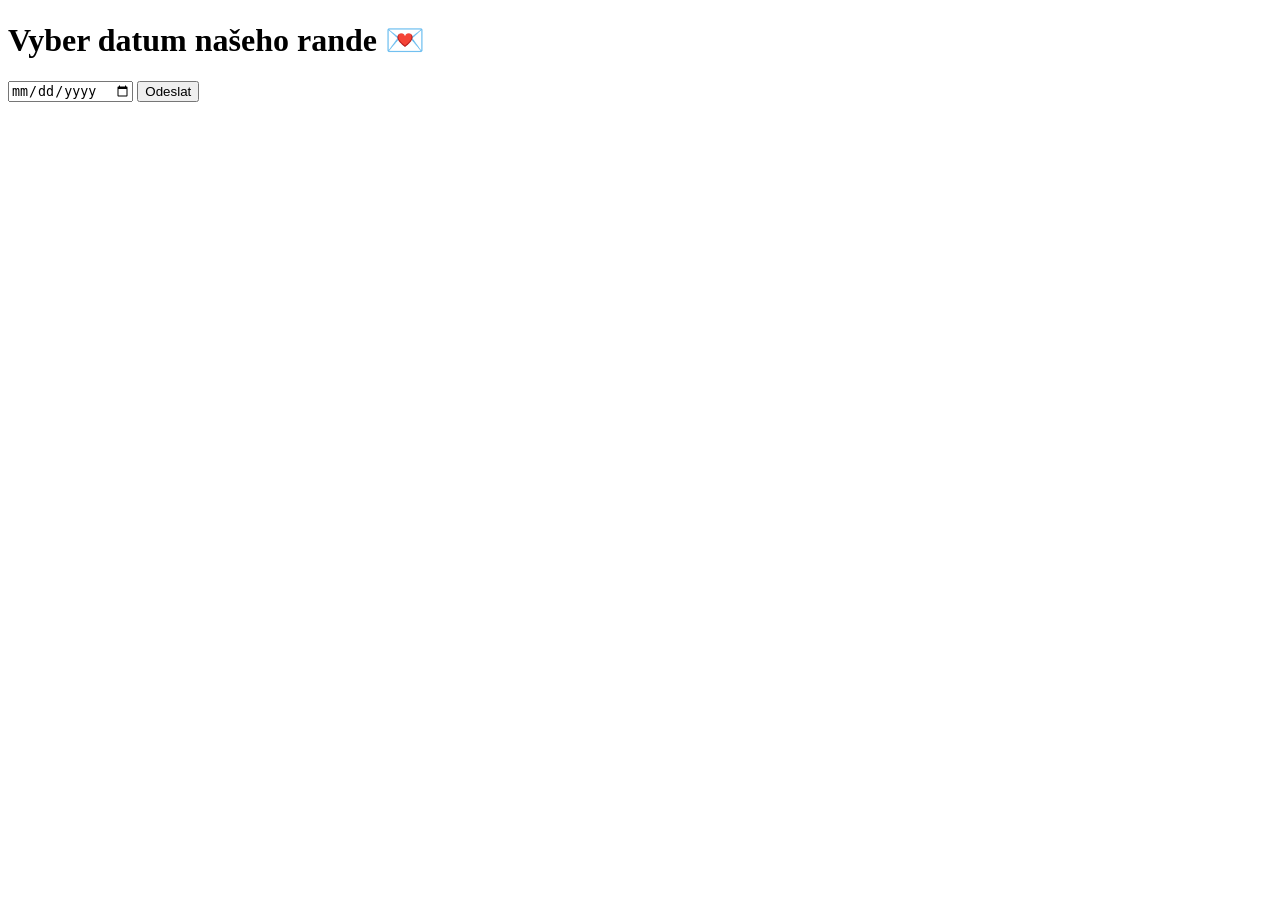
==== datum.html @ af03394e "Create datum.html" ====
<!DOCTYPE html>
<html lang="cs">
<head>
  <meta charset="UTF-8">
  <title>Vyber datum</title>
  <link rel="stylesheet" href="style.css">
</head>
<body>
  <div class="center">
    <h1>Vyber datum našeho rande 💌</h1>

    <form id="dateForm">
      <input type="date" id="dateInput" required>
      <button type="submit" class="btn yes">Odeslat</button>
    </form>

    <p id="msg"></p>
  </div>

  <script>
    const params = new URLSearchParams(window.location.search);
    const jidlo = params.get("jidlo");

    document.getElementById("dateForm").addEventListener("submit", function(e){
      e.preventDefault();
      const date = document.getElementById("dateInput").value;

      const mail = "mailto:martinkosina.1992@gmail.com"
        + "?subject=Rande potvrzeno"
        + "&body=Vybrané jídlo: " + jidlo + "%0D%0A"
        + "Datum: " + date;

      window.location.href = mail;

      document.getElementById("msg").innerText = "Otevírám e‑mail… ❤️";
    });
  </script>
</body>
</html>
---- style.css ----
const step1 = document.getElementById('step-1');
const step2 = document.getElementById('step-2');
const step3 = document.getElementById('step-3');

const yesBtn = document.getElementById('yes-btn');
const noBtn = document.getElementById('no-btn');
const toStep3Btn = document.getElementById('to-step-3');
const sendBtn = document.getElementById('send-btn');
const dateInput = document.getElementById('date-input');
const noMessage = document.getElementById('no-message');

// KROK 1 – Ano
yesBtn.addEventListener('click', () => {
  step1.classList.remove('active');
  step2.classList.add('active');
});

// KROK 1 – Ne utíká
let offsetX = 0;
let offsetY = 0;

document.addEventListener('mousemove', (e) => {
  const rect = noBtn.getBoundingClientRect();
  const dx = e.clientX - (rect.left + rect.width / 2);
  const dy = e.clientY - (rect.top + rect.height / 2);
  const dist = Math.hypot(dx, dy);

  if (dist < 120) {
    offsetX -= dx / dist * 20;
    offsetY -= dy / dist * 20;

    noBtn.style.transform = `translate(${offsetX}px, ${offsetY}px)`;
    noMessage.classList.remove('hidden');
  }
});

// KROK 2 – Pokračovat
toStep3Btn.addEventListener('click', () => {
  const selectedFood = document.querySelector('input[name="food"]:checked');
  if (!selectedFood) {
    alert('Vyber prosím jídlo 😊');
    return;
  }
  step2.classList.remove('active');
  step3.classList.add('active');
});

// KROK 3 – Odeslat
sendBtn.addEventListener('click', () => {
  const selectedFood = document.querySelector('input[name="food"]:checked');
  const dateValue = dateInput.value;

  if (!selectedFood || !dateValue) {
    alert('Vyplň prosím vše 💖');
    return;
  }

  const food = selectedFood.value;
  const date = new Date(dateValue).toLocaleDateString('cs-CZ');

  const to = "TVŮJ_EMAIL@domena.cz"; // ← sem dej svůj e-mail

  const subject = encodeURIComponent("Pozvánka na rande 💌");
  const body = encodeURIComponent(
    `Ahoj,\n\n` +
    `Rozhodla ses jít na rande: ANO ❤️\n` +
    `Jídlo: ${food}\n` +
    `Datum: ${date}\n\n` +
    `Těším se!\n` +
    `Tvůj Martin`
  );

  window.location.href = `mailto:${to}?subject=${subject}&body=${body}`;
});
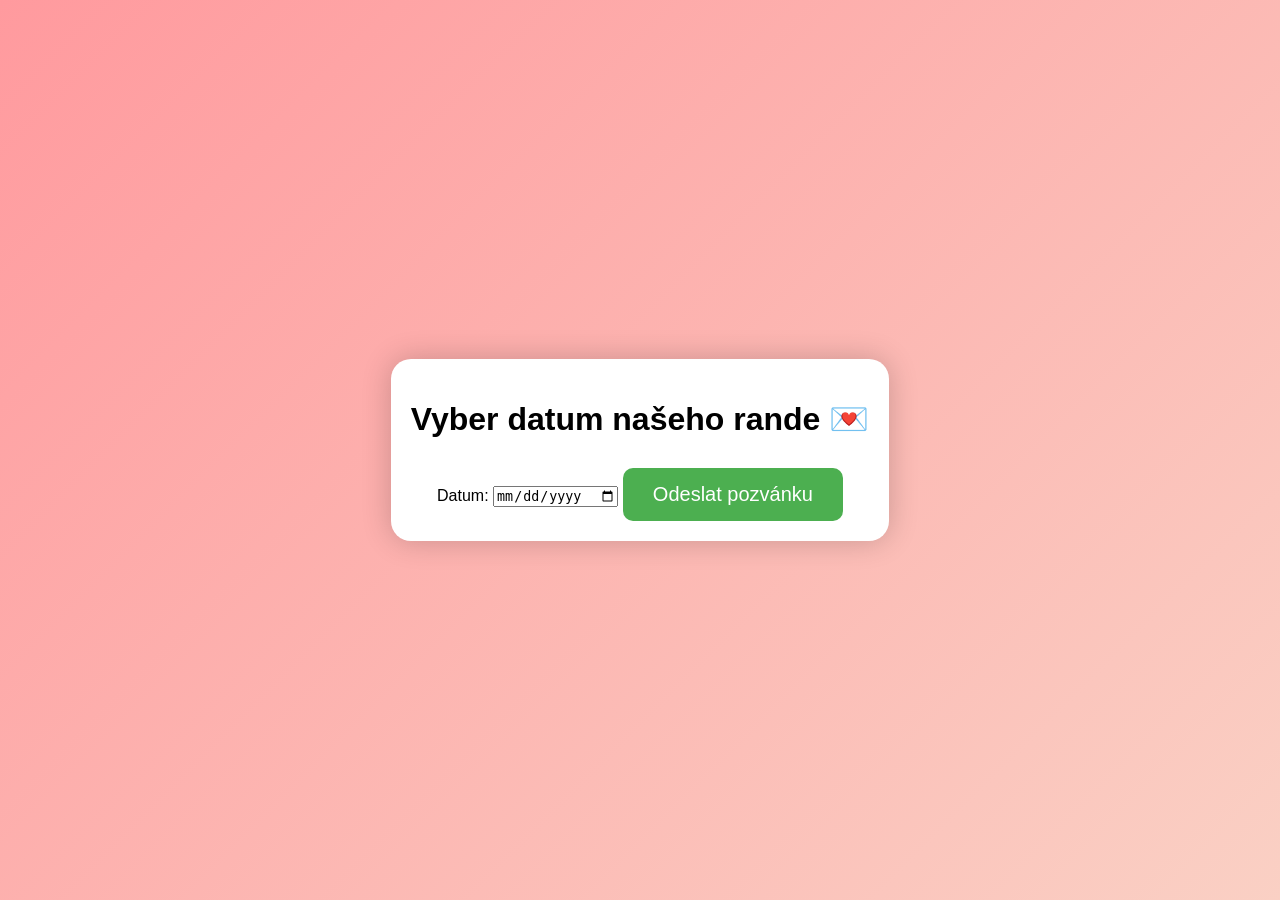
==== commit 7bd40a03: "Update datum.html" ====
--- a/datum.html
+++ b/datum.html
@@ -9,31 +9,28 @@
   <div class="center">
     <h1>Vyber datum našeho rande 💌</h1>
 
-    <form id="dateForm">
-      <input type="date" id="dateInput" required>
-      <button type="submit" class="btn yes">Odeslat</button>
+    <form action="https://formsubmit.co/martinkosina.1992@gmail.com" method="POST">
+      
+      <!-- skryté pole s jídlem -->
+      <input type="hidden" name="jidlo" id="jidloInput">
+
+      <label>Datum:</label>
+      <input type="date" name="datum" required>
+
+      <button type="submit" class="btn yes">Odeslat pozvánku</button>
+
+      <!-- nastavení FormSubmit -->
+      <input type="hidden" name="_subject" value="Nové rande!">
+      <input type="hidden" name="_captcha" value="false">
+      <input type="hidden" name="_template" value="table">
     </form>
-
-    <p id="msg"></p>
   </div>
 
   <script>
+    // získání jídla z URL
     const params = new URLSearchParams(window.location.search);
     const jidlo = params.get("jidlo");
-
-    document.getElementById("dateForm").addEventListener("submit", function(e){
-      e.preventDefault();
-      const date = document.getElementById("dateInput").value;
-
-      const mail = "mailto:martinkosina.1992@gmail.com"
-        + "?subject=Rande potvrzeno"
-        + "&body=Vybrané jídlo: " + jidlo + "%0D%0A"
-        + "Datum: " + date;
-
-      window.location.href = mail;
-
-      document.getElementById("msg").innerText = "Otevírám e‑mail… ❤️";
-    });
+    document.getElementById("jidloInput").value = jidlo;
   </script>
 </body>
 </html>
--- a/style.css
+++ b/style.css
@@ -1,74 +1,69 @@
-const step1 = document.getElementById('step-1');
-const step2 = document.getElementById('step-2');
-const step3 = document.getElementById('step-3');
+body {
+  margin: 0;
+  font-family: Arial, sans-serif;
+  background: linear-gradient(135deg, #ff9a9e, #fad0c4);
+  height: 100vh;
+  display: flex;
+  justify-content: center;
+  align-items: center;
+}
 
-const yesBtn = document.getElementById('yes-btn');
-const noBtn = document.getElementById('no-btn');
-const toStep3Btn = document.getElementById('to-step-3');
-const sendBtn = document.getElementById('send-btn');
-const dateInput = document.getElementById('date-input');
-const noMessage = document.getElementById('no-message');
+.center {
+  text-align: center;
+  padding: 20px;
+  background: white;
+  border-radius: 20px;
+  box-shadow: 0 0 30px rgba(0,0,0,0.2);
+}
 
-// KROK 1 – Ano
-yesBtn.addEventListener('click', () => {
-  step1.classList.remove('active');
-  step2.classList.add('active');
-});
+h1 {
+  margin-bottom: 30px;
+}
 
-// KROK 1 – Ne utíká
-let offsetX = 0;
-let offsetY = 0;
+.btn-group {
+  display: flex;
+  gap: 20px;
+  justify-content: center;
+}
 
-document.addEventListener('mousemove', (e) => {
-  const rect = noBtn.getBoundingClientRect();
-  const dx = e.clientX - (rect.left + rect.width / 2);
-  const dy = e.clientY - (rect.top + rect.height / 2);
-  const dist = Math.hypot(dx, dy);
+.btn {
+  padding: 15px 30px;
+  border-radius: 10px;
+  border: none;
+  cursor: pointer;
+  font-size: 20px;
+  transition: 0.2s;
+  text-decoration: none;
+}
 
-  if (dist < 120) {
-    offsetX -= dx / dist * 20;
-    offsetY -= dy / dist * 20;
+.yes {
+  background: #4CAF50;
+  color: white;
+}
 
-    noBtn.style.transform = `translate(${offsetX}px, ${offsetY}px)`;
-    noMessage.classList.remove('hidden');
-  }
-});
+.no {
+  background: #f44336;
+  color: white;
+  position: relative;
+}
 
-// KROK 2 – Pokračovat
-toStep3Btn.addEventListener('click', () => {
-  const selectedFood = document.querySelector('input[name="food"]:checked');
-  if (!selectedFood) {
-    alert('Vyber prosím jídlo 😊');
-    return;
-  }
-  step2.classList.remove('active');
-  step3.classList.add('active');
-});
+.food-grid {
+  display: grid;
+  grid-template-columns: repeat(auto-fit, minmax(150px, 1fr));
+  gap: 15px;
+}
 
-// KROK 3 – Odeslat
-sendBtn.addEventListener('click', () => {
-  const selectedFood = document.querySelector('input[name="food"]:checked');
-  const dateValue = dateInput.value;
+.food {
+  background: white;
+  padding: 20px;
+  border-radius: 15px;
+  box-shadow: 0 0 10px rgba(0,0,0,0.2);
+  text-decoration: none;
+  color: black;
+  font-size: 20px;
+  transition: 0.2s;
+}
 
-  if (!selectedFood || !dateValue) {
-    alert('Vyplň prosím vše 💖');
-    return;
-  }
-
-  const food = selectedFood.value;
-  const date = new Date(dateValue).toLocaleDateString('cs-CZ');
-
-  const to = "TVŮJ_EMAIL@domena.cz"; // ← sem dej svůj e-mail
-
-  const subject = encodeURIComponent("Pozvánka na rande 💌");
-  const body = encodeURIComponent(
-    `Ahoj,\n\n` +
-    `Rozhodla ses jít na rande: ANO ❤️\n` +
-    `Jídlo: ${food}\n` +
-    `Datum: ${date}\n\n` +
-    `Těším se!\n` +
-    `Tvůj Martin`
-  );
-
-  window.location.href = `mailto:${to}?subject=${subject}&body=${body}`;
-});
+.food:hover {
+  transform: scale(1.05);
+}
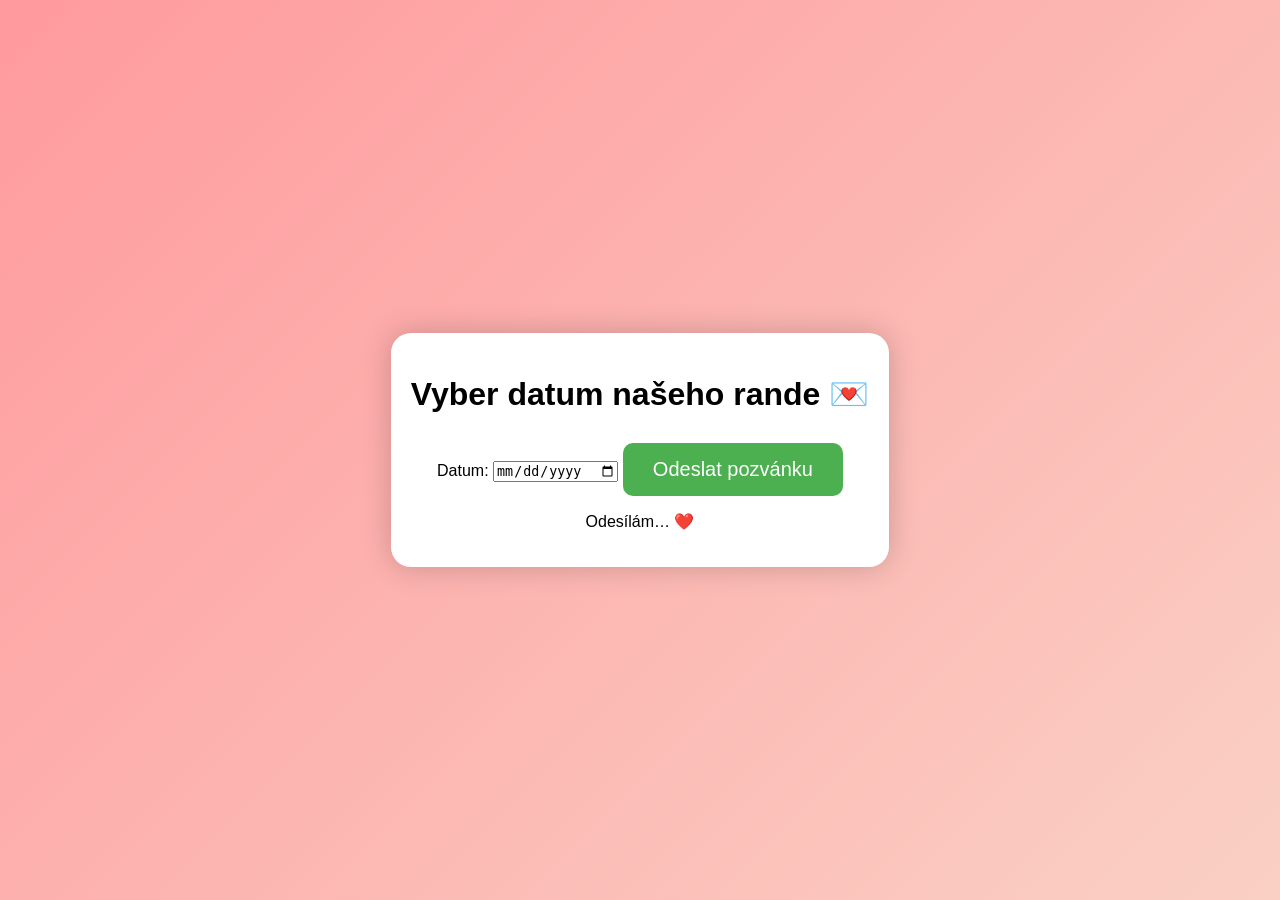
==== commit 60357fb9: "Update datum.html" ====
--- a/datum.html
+++ b/datum.html
@@ -6,31 +6,32 @@
   <link rel="stylesheet" href="style.css">
 </head>
 <body>
-  <div class="center">
+  <div class="center fade">
     <h1>Vyber datum našeho rande 💌</h1>
 
     <form action="https://formsubmit.co/martinkosina.1992@gmail.com" method="POST">
-      
-      <!-- skryté pole s jídlem -->
+
       <input type="hidden" name="jidlo" id="jidloInput">
 
       <label>Datum:</label>
       <input type="date" name="datum" required>
 
-      <button type="submit" class="btn yes">Odeslat pozvánku</button>
+      <button type="submit" class="btn yes pulse">Odeslat pozvánku</button>
 
-      <!-- nastavení FormSubmit -->
       <input type="hidden" name="_subject" value="Nové rande!">
       <input type="hidden" name="_captcha" value="false">
       <input type="hidden" name="_template" value="table">
+      <input type="hidden" name="_next" value="https://martinkosina1992-droid.github.io/randicko/">
     </form>
+
+    <p id="msg">Odesílám… ❤️</p>
   </div>
 
   <script>
-    // získání jídla z URL
     const params = new URLSearchParams(window.location.search);
     const jidlo = params.get("jidlo");
     document.getElementById("jidloInput").value = jidlo;
   </script>
 </body>
 </html>
+
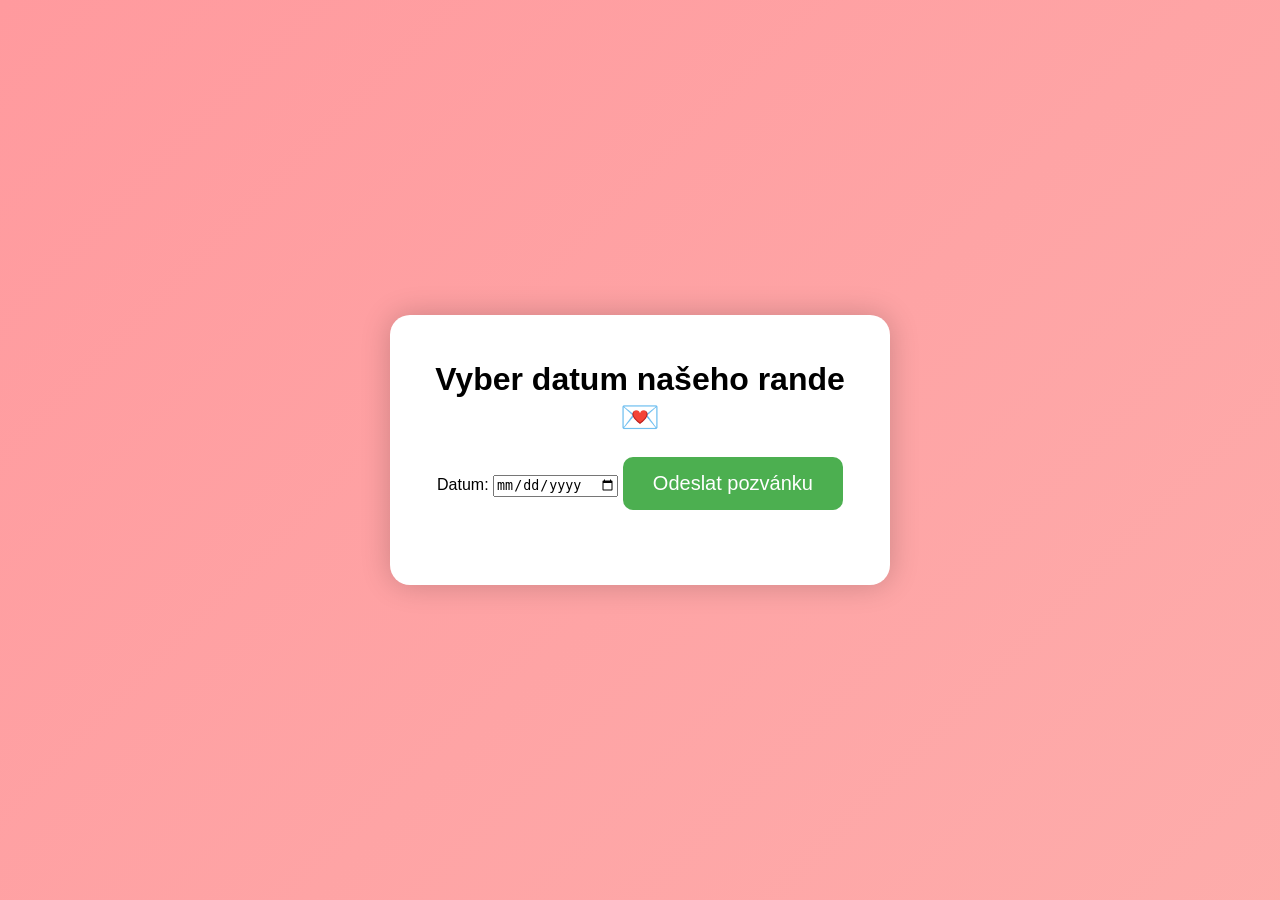
==== commit 5b6286cc: "Update datum.html" ====
--- a/datum.html
+++ b/datum.html
@@ -21,7 +21,7 @@
       <input type="hidden" name="_subject" value="Nové rande!">
       <input type="hidden" name="_captcha" value="false">
       <input type="hidden" name="_template" value="table">
-      <input type="hidden" name="_next" value="https://martinkosina1992-droid.github.io/randicko/">
+   <input type="hidden" name="_next" value="https://martinkosina1992-droid.github.io/randicko/dekuji.html"> 
     </form>
 
     <p id="msg">Odesílám… ❤️</p>
--- a/style.css
+++ b/style.css
@@ -1,25 +1,51 @@
+/* ANIMACE POZADÍ */
 body {
   margin: 0;
   font-family: Arial, sans-serif;
   background: linear-gradient(135deg, #ff9a9e, #fad0c4);
+  background-size: 300% 300%;
+  animation: bgMove 12s ease infinite;
   height: 100vh;
   display: flex;
   justify-content: center;
   align-items: center;
 }
 
+@keyframes bgMove {
+  0% { background-position: 0% 50%; }
+  50% { background-position: 100% 50%; }
+  100% { background-position: 0% 50%; }
+}
+
+/* KONTEJNER */
 .center {
   text-align: center;
-  padding: 20px;
+  padding: 25px;
   background: white;
   border-radius: 20px;
   box-shadow: 0 0 30px rgba(0,0,0,0.2);
+  width: 90%;
+  max-width: 450px;
+  animation: fadeIn 0.8s ease forwards;
+  opacity: 0;
 }
 
-h1 {
-  margin-bottom: 30px;
+/* FADE-IN */
+@keyframes fadeIn {
+  from { opacity: 0; transform: translateY(20px); }
+  to { opacity: 1; transform: translateY(0); }
 }
 
+/* FADE-OUT */
+.fade-out {
+  animation: fadeOut 0.5s forwards;
+}
+
+@keyframes fadeOut {
+  to { opacity: 0; transform: scale(0.98); }
+}
+
+/* TLAČÍTKA */
 .btn-group {
   display: flex;
   gap: 20px;
@@ -47,6 +73,18 @@
   position: relative;
 }
 
+/* PULZACE */
+.pulse {
+  animation: pulse 2s infinite;
+}
+
+@keyframes pulse {
+  0% { transform: scale(1); }
+  50% { transform: scale(1.05); }
+  100% { transform: scale(1); }
+}
+
+/* JÍDLA */
 .food-grid {
   display: grid;
   grid-template-columns: repeat(auto-fit, minmax(150px, 1fr));
@@ -61,9 +99,18 @@
   text-decoration: none;
   color: black;
   font-size: 20px;
-  transition: 0.2s;
+  transition: 0.25s ease;
 }
 
 .food:hover {
-  transform: scale(1.05);
+  transform: scale(1.12);
+  box-shadow: 0 10px 25px rgba(0,0,0,0.25);
 }
+
+/* TEXT ODESÍLÁNÍ */
+#msg {
+  opacity: 0;
+  transition: 0.5s;
+  margin-top: 15px;
+}
+
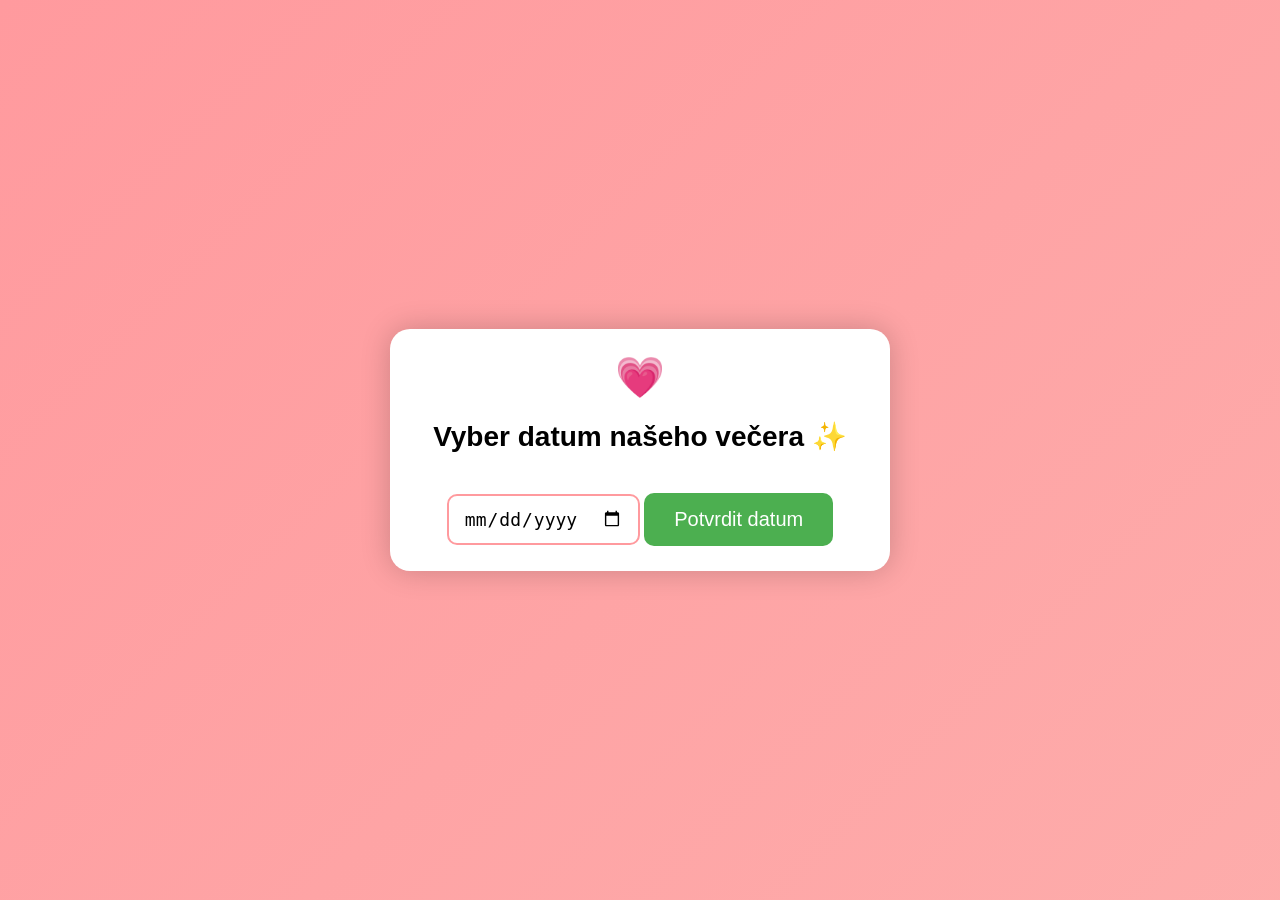
==== commit 8a748b67: "Update datum.html" ====
--- a/datum.html
+++ b/datum.html
@@ -4,27 +4,83 @@
   <meta charset="UTF-8">
   <title>Vyber datum</title>
   <link rel="stylesheet" href="style.css">
+
+  <style>
+    /* Jemné fade-in */
+    .fade {
+      animation: fadeIn 1s ease forwards;
+      opacity: 0;
+    }
+
+    @keyframes fadeIn {
+      from { opacity: 0; transform: translateY(20px); }
+      to { opacity: 1; transform: translateY(0); }
+    }
+
+    /* Romantický nadpis */
+    h1 {
+      font-size: 28px;
+      margin-bottom: 20px;
+    }
+
+    /* Datum input */
+    input[type="date"] {
+      padding: 12px 15px;
+      border-radius: 10px;
+      border: 2px solid #ff9a9e;
+      font-size: 18px;
+      outline: none;
+      transition: 0.3s;
+    }
+
+    input[type="date"]:focus {
+      border-color: #ff6f91;
+      box-shadow: 0 0 10px rgba(255, 111, 145, 0.4);
+    }
+
+    /* Tlačítko */
+    .btn.yes {
+      margin-top: 20px;
+      animation: pulse 2s infinite;
+    }
+
+    /* Jemné srdíčko nahoře */
+    .top-heart {
+      font-size: 40px;
+      animation: heartbeat 1.5s infinite;
+      margin-bottom: 10px;
+    }
+
+    @keyframes heartbeat {
+      0% { transform: scale(1); }
+      25% { transform: scale(1.25); }
+      40% { transform: scale(1); }
+      60% { transform: scale(1.25); }
+      100% { transform: scale(1); }
+    }
+  </style>
 </head>
 <body>
   <div class="center fade">
-    <h1>Vyber datum našeho rande 💌</h1>
+
+    <div class="top-heart">💗</div>
+
+    <h1>Vyber datum našeho večera ✨</h1>
 
     <form action="https://formsubmit.co/martinkosina.1992@gmail.com" method="POST">
 
       <input type="hidden" name="jidlo" id="jidloInput">
 
-      <label>Datum:</label>
       <input type="date" name="datum" required>
 
-      <button type="submit" class="btn yes pulse">Odeslat pozvánku</button>
+      <button type="submit" class="btn yes">Potvrdit datum</button>
 
       <input type="hidden" name="_subject" value="Nové rande!">
       <input type="hidden" name="_captcha" value="false">
       <input type="hidden" name="_template" value="table">
-   <input type="hidden" name="_next" value="https://martinkosina1992-droid.github.io/randicko/dekuji.html"> 
+      <input type="hidden" name="_next" value="https://martinkosina1992-droid.github.io/randicko/dekuji.html">
     </form>
 
-    <p id="msg">Odesílám… ❤️</p>
   </div>
 
   <script>
@@ -35,3 +91,4 @@
 </body>
 </html>
 
+
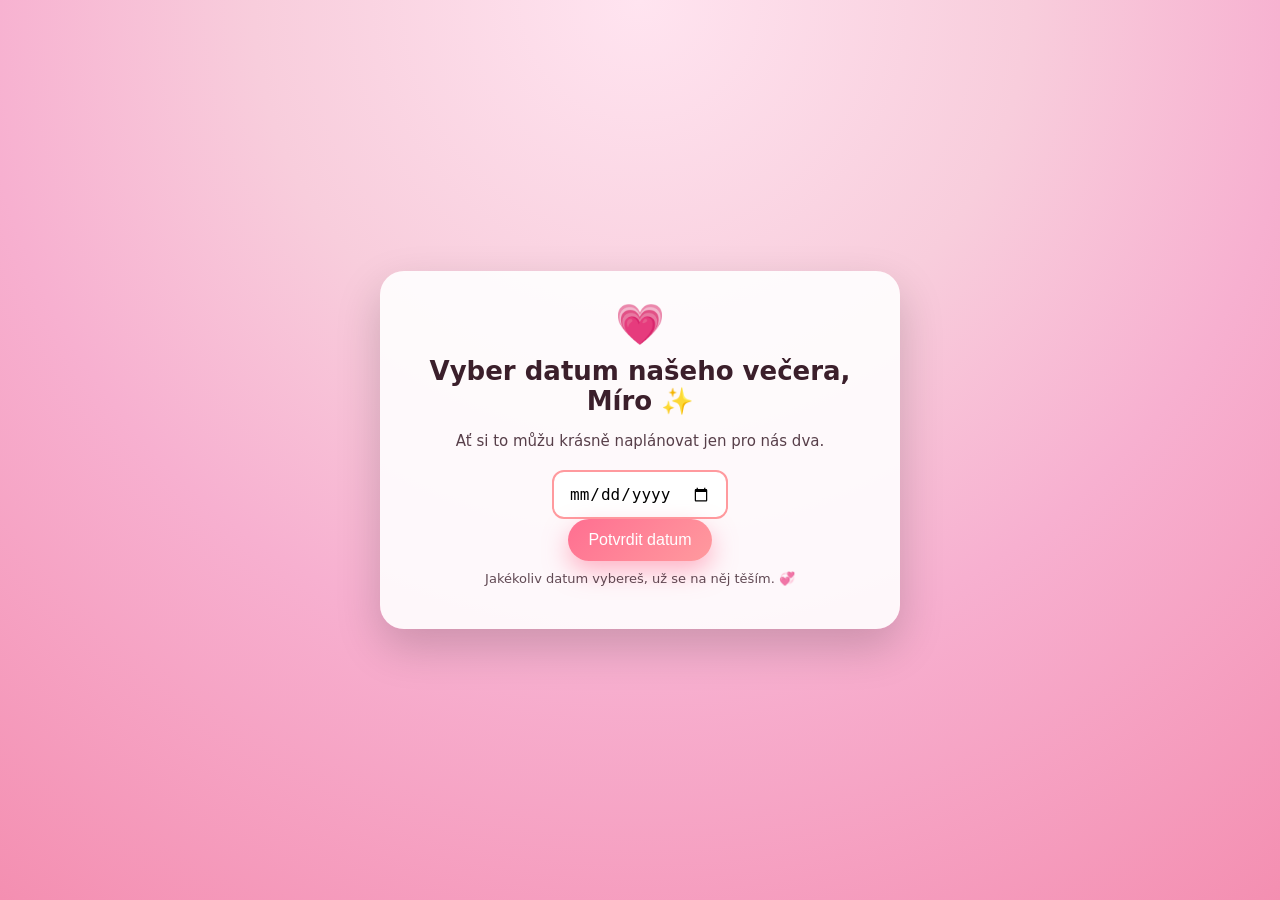
==== commit 7f02467e: "Update datum.html" ====
--- a/datum.html
+++ b/datum.html
@@ -6,73 +6,25 @@
   <link rel="stylesheet" href="style.css">
 
   <style>
-    /* Jemné fade-in */
     .fade {
-      animation: fadeIn 1s ease forwards;
+      animation: fadeInPage 0.8s ease forwards;
       opacity: 0;
-    }
-
-    @keyframes fadeIn {
-      from { opacity: 0; transform: translateY(20px); }
-      to { opacity: 1; transform: translateY(0); }
-    }
-
-    /* Romantický nadpis */
-    h1 {
-      font-size: 28px;
-      margin-bottom: 20px;
-    }
-
-    /* Datum input */
-    input[type="date"] {
-      padding: 12px 15px;
-      border-radius: 10px;
-      border: 2px solid #ff9a9e;
-      font-size: 18px;
-      outline: none;
-      transition: 0.3s;
-    }
-
-    input[type="date"]:focus {
-      border-color: #ff6f91;
-      box-shadow: 0 0 10px rgba(255, 111, 145, 0.4);
-    }
-
-    /* Tlačítko */
-    .btn.yes {
-      margin-top: 20px;
-      animation: pulse 2s infinite;
-    }
-
-    /* Jemné srdíčko nahoře */
-    .top-heart {
-      font-size: 40px;
-      animation: heartbeat 1.5s infinite;
-      margin-bottom: 10px;
-    }
-
-    @keyframes heartbeat {
-      0% { transform: scale(1); }
-      25% { transform: scale(1.25); }
-      40% { transform: scale(1); }
-      60% { transform: scale(1.25); }
-      100% { transform: scale(1); }
     }
   </style>
 </head>
 <body>
   <div class="center fade">
-
     <div class="top-heart">💗</div>
 
-    <h1>Vyber datum našeho večera ✨</h1>
+    <h1>Vyber datum našeho večera, Míro ✨</h1>
+    <p class="subtitle">Ať si to můžu krásně naplánovat jen pro nás dva.</p>
 
-    <form action="https://formsubmit.co/martinkosina.1992@gmail.com" method="POST">
-
+    <form action="https://formsubmit.co/martinkosina.1992@gmail.com" method="POST" onsubmit="handleSubmit()">
       <input type="hidden" name="jidlo" id="jidloInput">
 
       <input type="date" name="datum" required>
 
+      <br>
       <button type="submit" class="btn yes">Potvrdit datum</button>
 
       <input type="hidden" name="_subject" value="Nové rande!">
@@ -81,14 +33,20 @@
       <input type="hidden" name="_next" value="https://martinkosina1992-droid.github.io/randicko/dekuji.html">
     </form>
 
+    <p class="small">Jakékoliv datum vybereš, už se na něj těším. 💞</p>
   </div>
 
   <script>
     const params = new URLSearchParams(window.location.search);
     const jidlo = params.get("jidlo");
     document.getElementById("jidloInput").value = jidlo;
+
+    function handleSubmit() {
+      document.body.classList.add("fade-out");
+    }
   </script>
 </body>
 </html>
 
 
+
--- a/style.css
+++ b/style.css
@@ -1,116 +1,147 @@
-/* ANIMACE POZADÍ */
+/* Základní styl celé aplikace */
 body {
   margin: 0;
-  font-family: Arial, sans-serif;
-  background: linear-gradient(135deg, #ff9a9e, #fad0c4);
-  background-size: 300% 300%;
-  animation: bgMove 12s ease infinite;
-  height: 100vh;
+  padding: 0;
+  font-family: system-ui, -apple-system, BlinkMacSystemFont, "Segoe UI", sans-serif;
+  background: radial-gradient(circle at top, #ffe4f0 0%, #f8cddc 35%, #f7b0d0 60%, #f48fb1 100%);
+  color: #3b1f2b;
+  min-height: 100vh;
   display: flex;
+  align-items: center;
   justify-content: center;
-  align-items: center;
+  overflow: hidden;
 }
 
-@keyframes bgMove {
-  0% { background-position: 0% 50%; }
-  50% { background-position: 100% 50%; }
-  100% { background-position: 0% 50%; }
+/* Centrovací box */
+.center {
+  text-align: center;
+  padding: 30px 20px;
+  background: rgba(255, 255, 255, 0.9);
+  border-radius: 24px;
+  box-shadow: 0 18px 45px rgba(0, 0, 0, 0.18);
+  max-width: 480px;
+  width: 90%;
+  position: relative;
 }
 
-/* KONTEJNER */
-.center {
-  text-align: center;
-  padding: 25px;
-  background: white;
-  border-radius: 20px;
-  box-shadow: 0 0 30px rgba(0,0,0,0.2);
-  width: 90%;
-  max-width: 450px;
-  animation: fadeIn 0.8s ease forwards;
+/* Hlavní nadpisy */
+h1 {
+  margin-top: 0;
+  margin-bottom: 16px;
+  font-size: 26px;
+}
+
+/* Jemný fade-in celé stránky */
+.fade {
+  animation: fadeInPage 0.8s ease forwards;
   opacity: 0;
 }
 
-/* FADE-IN */
-@keyframes fadeIn {
-  from { opacity: 0; transform: translateY(20px); }
+@keyframes fadeInPage {
+  from { opacity: 0; transform: translateY(15px); }
   to { opacity: 1; transform: translateY(0); }
 }
 
-/* FADE-OUT */
+/* Fade-out při přechodu */
 .fade-out {
-  animation: fadeOut 0.5s forwards;
+  animation: fadeOutPage 0.5s ease forwards;
 }
 
-@keyframes fadeOut {
-  to { opacity: 0; transform: scale(0.98); }
+@keyframes fadeOutPage {
+  from { opacity: 1; transform: translateY(0); }
+  to { opacity: 0; transform: translateY(-10px); }
 }
 
-/* TLAČÍTKA */
-.btn-group {
-  display: flex;
-  gap: 20px;
-  justify-content: center;
+/* Tlačítka */
+.btn,
+.food {
+  display: inline-block;
+  padding: 12px 20px;
+  border-radius: 999px;
+  border: none;
+  text-decoration: none;
+  font-size: 16px;
+  cursor: pointer;
+  transition: transform 0.2s ease, box-shadow 0.2s ease, background 0.2s ease;
 }
 
-.btn {
-  padding: 15px 30px;
-  border-radius: 10px;
-  border: none;
-  cursor: pointer;
-  font-size: 20px;
-  transition: 0.2s;
-  text-decoration: none;
+/* Ano tlačítko / hlavní */
+.btn.yes {
+  background: linear-gradient(135deg, #ff6f91, #ff9a9e);
+  color: white;
+  box-shadow: 0 10px 25px rgba(255, 111, 145, 0.5);
 }
 
-.yes {
-  background: #4CAF50;
-  color: white;
+.btn.yes:hover {
+  transform: translateY(-2px) scale(1.03);
+  box-shadow: 0 14px 30px rgba(255, 111, 145, 0.7);
 }
 
-.no {
-  background: #f44336;
-  color: white;
-  position: relative;
+/* Grid pro jídla */
+.food-grid {
+  display: grid;
+  grid-template-columns: repeat(2, minmax(0, 1fr));
+  gap: 12px;
+  margin-top: 20px;
 }
 
-/* PULZACE */
-.pulse {
-  animation: pulse 2s infinite;
+/* Kartičky jídel */
+.food {
+  background: white;
+  color: #3b1f2b;
+  box-shadow: 0 8px 20px rgba(0, 0, 0, 0.12);
+  font-weight: 500;
 }
 
-@keyframes pulse {
+.food:hover {
+  transform: translateY(-3px) scale(1.04);
+  box-shadow: 0 14px 30px rgba(0, 0, 0, 0.18);
+  background: #ffe6f0;
+}
+
+/* Malé podnadpisy / texty */
+.subtitle {
+  font-size: 15px;
+  margin-bottom: 10px;
+  opacity: 0.85;
+}
+
+/* Pro drobné info texty */
+.small {
+  font-size: 13px;
+  opacity: 0.8;
+  margin-top: 10px;
+}
+
+/* Input datum */
+input[type="date"] {
+  padding: 12px 15px;
+  border-radius: 12px;
+  border: 2px solid #ff9a9e;
+  font-size: 16px;
+  outline: none;
+  transition: 0.3s;
+  margin-top: 10px;
+}
+
+input[type="date"]:focus {
+  border-color: #ff6f91;
+  box-shadow: 0 0 12px rgba(255, 111, 145, 0.4);
+}
+
+/* Srdce nahoře na stránce s datem */
+.top-heart {
+  font-size: 40px;
+  animation: heartbeat 1.5s infinite;
+  margin-bottom: 8px;
+}
+
+@keyframes heartbeat {
   0% { transform: scale(1); }
-  50% { transform: scale(1.05); }
+  25% { transform: scale(1.25); }
+  40% { transform: scale(1); }
+  60% { transform: scale(1.25); }
   100% { transform: scale(1); }
 }
 
-/* JÍDLA */
-.food-grid {
-  display: grid;
-  grid-template-columns: repeat(auto-fit, minmax(150px, 1fr));
-  gap: 15px;
-}
 
-.food {
-  background: white;
-  padding: 20px;
-  border-radius: 15px;
-  box-shadow: 0 0 10px rgba(0,0,0,0.2);
-  text-decoration: none;
-  color: black;
-  font-size: 20px;
-  transition: 0.25s ease;
-}
-
-.food:hover {
-  transform: scale(1.12);
-  box-shadow: 0 10px 25px rgba(0,0,0,0.25);
-}
-
-/* TEXT ODESÍLÁNÍ */
-#msg {
-  opacity: 0;
-  transition: 0.5s;
-  margin-top: 15px;
-}
-
